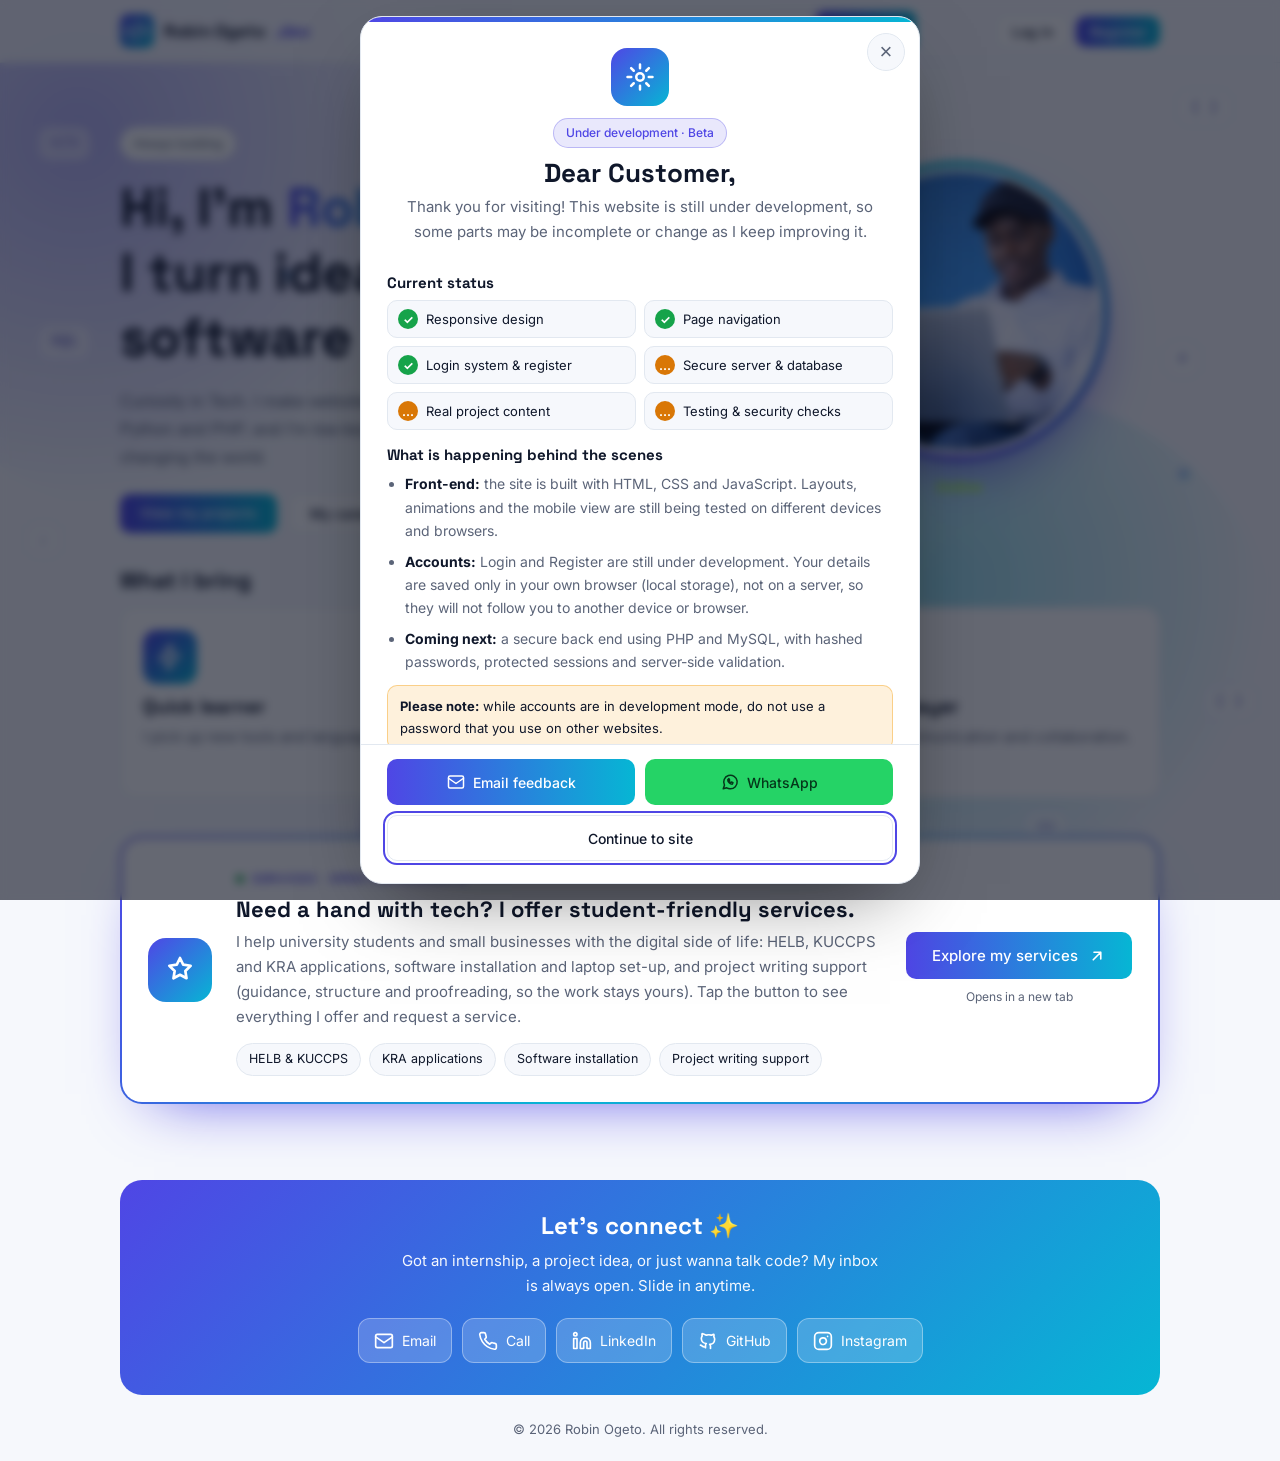
==== index.html @ f40ab4da "Update index.html" ====
<!DOCTYPE html>
<html lang="en">
<head>
<meta charset="UTF-8">
<meta name="viewport" content="width=device-width, initial-scale=1, viewport-fit=cover">
<title>Home | Robin Ogeto</title>
<link href="https://fonts.googleapis.com/css2?family=Space+Grotesk:wght@500;700&family=Inter:wght@400;500&display=swap" rel="stylesheet">
<link rel="stylesheet" href="base.css">
<link rel="stylesheet" href="home.css">
<link rel="stylesheet" href="notice.css">
<link rel="stylesheet" href="effects.css">
<script>if('IntersectionObserver' in window&&!matchMedia('(prefers-reduced-motion: reduce)').matches){document.documentElement.classList.add('js');setTimeout(function(){if(!window.__rv)document.documentElement.classList.remove('js')},4000)}</script>
</head>
<body>
<svg width="0" height="0" style="position:absolute"><defs><linearGradient id="g" x1="0" y1="0" x2="1" y2="1"><stop offset="0" stop-color="#4f46e5"/><stop offset="1" stop-color="#06b6d4"/></linearGradient></defs></svg>
<svg width="0" height="0" style="position:absolute" aria-hidden="true">
  <symbol id="ic-arrow" viewBox="0 0 24 24"><path d="M7 17L17 7M8 7h9v9"/></symbol>
  <symbol id="ic-career" viewBox="0 0 24 24"><rect x="3" y="7" width="18" height="13" rx="2"/><path d="M8 7V5a2 2 0 012-2h4a2 2 0 012 2v2M3 13h18"/></symbol>
  <symbol id="ic-home" viewBox="0 0 24 24"><path d="M3 11l9-8 9 8v9a1 1 0 01-1 1h-5v-6H9v6H4a1 1 0 01-1-1z"/></symbol>
  <symbol id="ic-impact" viewBox="0 0 24 24"><circle cx="12" cy="12" r="9"/><path d="M3 12h18M12 3c3 3 3 15 0 18M12 3c-3 3-3 15 0 18"/></symbol>
  <symbol id="ic-languages" viewBox="0 0 24 24"><path d="M8 7l-5 5 5 5M16 7l5 5-5 5M14 5l-4 14"/></symbol>
  <symbol id="ic-projects" viewBox="0 0 24 24"><rect x="3" y="3" width="7" height="7" rx="1.5"/><rect x="14" y="3" width="7" height="7" rx="1.5"/><rect x="3" y="14" width="7" height="7" rx="1.5"/><rect x="14" y="14" width="7" height="7" rx="1.5"/></symbol>
  <symbol id="ic-services" viewBox="0 0 24 24"><path d="M12 3l2.4 5 5.6.8-4 3.9.9 5.5-4.9-2.6-4.9 2.6.9-5.5-4-3.9 5.6-.8z"/></symbol>
</svg>
<div class="floaters" aria-hidden="true">
  <span class="orb" style="--x:-10%;--y:-8%;--s:46vmax;--c:var(--acc);--d:24s;--dl:0s"></span>
  <span class="orb" style="--x:58%;--y:44%;--s:42vmax;--c:var(--acc2);--d:28s;--dl:-9s"></span>
  <span class="orb hide-m" style="--x:28%;--y:72%;--s:32vmax;--c:var(--acc);--d:26s;--dl:-14s"></span>
  <span class="tile" style="--x:3%;--y:14%;--d:13s;--dl:-0s;--dx:12px;--r:-8deg">&lt;/&gt;</span>
  <span class="tile" style="--x:92%;--y:10%;--d:16s;--dl:-2s;--dx:19px;--r:-3deg">{ }</span>
  <span class="tile hide-m" style="--x:2%;--y:58%;--d:19s;--dl:-4s;--dx:26px;--r:2deg">;</span>
  <span class="tile" style="--x:91%;--y:38%;--d:13s;--dl:-6s;--dx:33px;--r:-7deg">#</span>
  <span class="tile" style="--x:60%;--y:4%;--d:16s;--dl:-8s;--dx:16px;--r:-2deg">01</span>
  <span class="tile hide-m" style="--x:94%;--y:76%;--d:19s;--dl:-10s;--dx:23px;--r:3deg">( )</span>
  <span class="tile" style="--x:30%;--y:92%;--d:13s;--dl:-1s;--dx:30px;--r:-6deg">&lt;?php</span>
  <span class="tile" style="--x:3%;--y:36%;--d:16s;--dl:-3s;--dx:13px;--r:-1deg">SQL</span>
  <span class="tile hide-m" style="--x:80%;--y:90%;--d:19s;--dl:-5s;--dx:20px;--r:4deg">=&gt;</span>
  <span class="tile" style="--x:48%;--y:70%;--d:13s;--dl:-7s;--dx:27px;--r:-5deg">git</span>
  <span class="dot" style="--x:22%;--y:30%;--s:10px;--d:11s;--dl:-0s;--dx:8px"></span>
  <span class="dot hide-m" style="--x:70%;--y:22%;--s:14px;--d:13s;--dl:-3s;--dx:12px"></span>
  <span class="dot" style="--x:40%;--y:66%;--s:9px;--d:15s;--dl:-6s;--dx:16px"></span>
  <span class="dot hide-m" style="--x:92%;--y:52%;--s:12px;--d:17s;--dl:-9s;--dx:20px"></span>
  <span class="dot" style="--x:12%;--y:80%;--s:11px;--d:19s;--dl:-12s;--dx:24px"></span>
  <span class="dot hide-m" style="--x:58%;--y:92%;--s:8px;--d:21s;--dl:-15s;--dx:28px"></span>
</div>
<nav><div class="wrap">
<a class="brand" href="index.html"><svg width="34" height="34" viewBox="0 0 40 40"><rect width="40" height="40" rx="10" fill="url(#g)"/><path d="M14 13l-7 7 7 7M26 13l7 7-7 7M22 11l-4 18" stroke="#fff" stroke-width="2.6" fill="none" stroke-linecap="round" stroke-linejoin="round"/></svg>Robin Ogeto
  <span style="color:var(--acc)">.dev</span></a>
<div class="links">
  <a href="index.html" class="on">Home</a>
  <a href="career.html">Career</a>
  <a href="languages.html">Languages</a>
  <a href="projects.html">Projects</a>
  <a href="impact.html">IT &amp; World</a>
  <a class="pill" href="https://your-service-link-here" target="_blank" rel="noopener">Services <svg viewBox="0 0 24 24"><use href="#ic-arrow"/></svg></a>
</div>
<div class="auth">
  <div class="guest">
    <a class="btn s" href="login.html">Log in</a>
    <a class="btn s p" href="register.html">Register</a>
  </div>
  <div class="user">
    <span>Hi, <b id="uname"></b></span>
    <button class="btn s" id="out">Log out</button>
  </div>
</div>
</div></nav>
<div class="tabs" role="navigation" aria-label="Main">
  <a href="index.html" class="on"><svg viewBox="0 0 24 24"><use href="#ic-home"/></svg>Home</a>
  <a href="career.html"><svg viewBox="0 0 24 24"><use href="#ic-career"/></svg>Career</a>
  <a href="languages.html"><svg viewBox="0 0 24 24"><use href="#ic-languages"/></svg>Languages</a>
  <a href="projects.html"><svg viewBox="0 0 24 24"><use href="#ic-projects"/></svg>Projects</a>
  <a href="impact.html"><svg viewBox="0 0 24 24"><use href="#ic-impact"/></svg>IT &amp; World</a>
  <a class="hot" href="https://your-service-link-here" target="_blank" rel="noopener"><svg viewBox="0 0 24 24"><use href="#ic-services"/></svg>Services</a>
</div>
<main class="wrap">
<section class="page" id="home">
<div class="hero">
<div>
<span class="tag">Always building</span>
<h1>Hi, I'm <span class="grad">Robin</span>.<br>I turn ideas into real software ✨</h1>
<p>Curiosity in Tech. I make websites and apps with HTML, CSS, Java, Python and PHP, and I'm low-key obsessed with how tech keeps changing the world.</p>
<div class="row"><a class="btn p" href="projects.html">View my projects</a><a class="btn" href="career.html">My career path</a></div>
</div>
<div class="photo">
<div class="ring"><div class="frame">
<img src="img1.jpeg" alt="Robin Ogeto" onerror="this.remove()">
<svg viewBox="0 0 24 24" fill="currentColor"><circle cx="12" cy="8" r="4.2"/><path d="M3.5 21c0-4.7 3.8-8 8.5-8s8.5 3.3 8.5 8z"/></svg>
</div></div>
<div class="hint">Online</div>
</div>
</div>
<h3 class="sub">What I bring</h3>
<div class="grid">
  <div class="card">
    <div class="logo">
      <svg viewbox="0 0 24 24">
        <path d="M13 2L4 14h7l-1 8 9-12h-7l1-8z"/>
      </svg>
    </div>
    <h3>
      Quick learner
    </h3>
    <p>
      I pick up new tools and languages fast.
    </p>
  </div>
  <div class="card">
    <div class="logo">
      <svg viewbox="0 0 24 24">
        <circle cx="12" cy="12" r="9"/>
        <circle cx="12" cy="12" r="4"/>
      </svg>
    </div>
    <h3>
      Problem solver
    </h3>
    <p>
      I break big problems into small, testable steps.
    </p>
  </div>
  <div class="card">
    <div class="logo">
      <svg viewbox="0 0 24 24">
        <circle cx="9" cy="8" r="3.5"/>
        <path d="M2 20c0-4 3-6 7-6M16 11a3 3 0 100-6M22 20c0-3-2-5-5-5"/>
      </svg>
    </div>
    <h3>
      Team player
    </h3>
    <p>
      Clear communication and collaboration.
    </p>
  </div>
</div>


<!-- ===== SERVICES BUTTON: replace https://your-service-link-here with your service link. It appears in the menu and phone tab bar of every page and in this banner: use Find & Replace across all files ===== -->
<section class="svc-banner" aria-labelledby="svc-t">
  <div class="svc-ico"><svg viewBox="0 0 24 24"><use href="#ic-services"/></svg></div>
  <div class="svc-text">
    <span class="svc-tag">Services &middot; open for requests</span>
    <h3 id="svc-t">Need a hand with tech? I offer student-friendly services.</h3>
    <p>I help university students and small businesses with the digital side of life: HELB, KUCCPS and KRA applications, software installation and laptop set-up, and project writing support (guidance, structure and proofreading, so the work stays yours). Tap the button to see everything I offer and request a service.</p>
    <ul class="svc-chips">
      <li>HELB &amp; KUCCPS</li>
      <li>KRA applications</li>
      <li>Software installation</li>
      <li>Project writing support</li>
    </ul>
  </div>
  <div class="svc-cta">
    <a class="btn p big" href="https://your-service-link-here" target="_blank" rel="noopener">Explore my services <svg viewBox="0 0 24 24"><use href="#ic-arrow"/></svg></a>
    <small>Opens in a new tab</small>
  </div>
</section>
</section>
</main>
<div class="wrap" id="contact">
  <div class="contact">
    <h3>
      Let's connect ✨
    </h3>
    <p>
      Got an internship, a project idea, or just wanna talk code? My inbox is always open. Slide in anytime.
    </p>
    <div class="ci">
      <a aria-label="Email" href="mailto:ogeto783@gmail.com">
        <svg viewbox="0 0 24 24">
          <rect height="16" rx="2" width="20" x="2" y="4"/>
          <path d="M22 7l-10 7L2 7"/>
        </svg>
        Email
      </a>
      <a aria-label="Call" href="tel:+254703754836">
        <svg viewbox="0 0 24 24">
          <path d="M22 16.9v3a2 2 0 01-2.2 2 19.8 19.8 0 01-8.6-3.1 19.5 19.5 0 01-6-6A19.8 19.8 0 012.1 4.2 2 2 0 014.1 2h3a2 2 0 012 1.7c.1 1 .4 1.9.7 2.8a2 2 0 01-.5 2.1L8.1 9.9a16 16 0 006 6l1.3-1.3a2 2 0 012.1-.4c.9.3 1.8.6 2.8.7a2 2 0 011.7 2z"/>
        </svg>
        Call
      </a>
      <a aria-label="LinkedIn" href="https://www.linkedin.com/in/your-name" rel="noopener" target="_blank">
        <svg viewbox="0 0 24 24">
          <path d="M16 8a6 6 0 016 6v7h-4v-7a2 2 0 00-4 0v7h-4v-7a6 6 0 016-6zM2 9h4v12H2zM4 2a2 2 0 110 4 2 2 0 010-4z"/>
        </svg>
        LinkedIn
      </a>
      <a aria-label="GitHub" href="https://github.com/your-name" rel="noopener" target="_blank">
        <svg viewbox="0 0 24 24">
          <path d="M9 19c-4 1-4-2-6-2m12 4v-3a3 3 0 00-1-2c3 0 6-2 6-6a5 5 0 00-1-3 5 5 0 000-3s-1 0-3 1a10 10 0 00-6 0C6 3 5 3 5 3a5 5 0 000 3 5 5 0 00-1 3c0 4 3 6 6 6a3 3 0 00-1 2v3"/>
        </svg>
        GitHub
      </a>
      <a aria-label="Instagram" href="https://www.instagram.com/your-name" rel="noopener" target="_blank">
        <svg viewbox="0 0 24 24">
          <rect height="20" rx="5" width="20" x="2" y="2"/>
          <path d="M16 11.4a4 4 0 11-7.9 1.2 4 4 0 017.9-1.2zM17.5 6.5h.01"/>
        </svg>
        Instagram
      </a>
    </div>
  </div>
</div>
<footer>© 2026 Robin Ogeto. All rights reserved.</footer>
<div class="notice" id="notice" role="dialog" aria-modal="true" aria-labelledby="nt" aria-describedby="nd">
  <div class="nbox">
    <button class="nx" id="nclose" type="button" aria-label="Close notice">&times;</button>

    <div class="nhead">
      <div class="nicon"><svg viewBox="0 0 24 24" aria-hidden="true"><circle cx="12" cy="12" r="3"/><path d="M12 2v3M12 19v3M2 12h3M19 12h3M4.9 4.9L7 7M17 17l2.1 2.1M4.9 19.1L7 17M17 7l2.1-2.1"/></svg></div>
      <span class="npill">Under development &middot; Beta</span>
      <h2 id="nt">Dear Customer,</h2>
      <p class="nlead" id="nd">Thank you for visiting! This website is still under development, so some parts may be incomplete or change as I keep improving it.</p>
    </div>

    <div class="nbody">
      <h3>Current status</h3>
      <ul class="nstatus">
        <li>Responsive design</li>
        <li>Page navigation</li>
        <li>Login system &amp; register</li>
        <li class="wip">Secure server &amp; database</li>
        <li class="wip">Real project content</li>
        <li class="wip">Testing &amp; security checks</li>
      </ul>

      <h3>What is happening behind the scenes</h3>
      <ul class="ntech">
        <li><b>Front-end:</b> the site is built with HTML, CSS and JavaScript. Layouts, animations and the mobile view are still being tested on different devices and browsers.</li>
        <li><b>Accounts:</b> Login and Register are still under development. Your details are saved only in your own browser (local storage), not on a server, so they will not follow you to another device or browser.</li>
        <li><b>Coming next:</b> a secure back end using PHP and MySQL, with hashed passwords, protected sessions and server-side validation.</li>
      </ul>
      <p class="nwarn"><b>Please note:</b> while accounts are in development mode, do not use a password that you use on other websites.</p>

      <h3>Your feedback matters</h3>
      <p>Found a bug, a layout problem, or have an idea? Tell me which page you were on, your device and browser, and what happened. Every message helps me build a better final website.</p>
    </div>

    <div class="nact">
      <a class="btn p" href="mailto:ogeto783@gmail.com?subject=Website%20feedback&amp;body=Hi%20Robin%2C%0A%0APage%3A%0ADevice%20%26%20browser%3A%0AWhat%20happened%20or%20my%20idea%3A%0A"><svg viewBox="0 0 24 24" aria-hidden="true"><rect x="2" y="4" width="20" height="16" rx="2"/><path d="M22 7l-10 7L2 7"/></svg>Email feedback</a>
      <a class="btn wa" href="https://wa.me/254703754836?text=Hi%20Robin%2C%20here%20is%20my%20feedback%20on%20your%20website%3A%20" target="_blank" rel="noopener"><svg viewBox="0 0 24 24" aria-hidden="true"><path d="M3 21l1.6-4.8A9 9 0 1112 21a9 9 0 01-4.4-1.2z"/><path d="M9 9c0 3 3 6 6 6l1-2-2-1-1 1c-1-.5-2-1.5-2.5-2.5l1-1-1-2z"/></svg>WhatsApp</a>
      <button class="btn full" id="nok" type="button">Continue to site</button>
    </div>
  </div>
</div>
<script src="common.js"></script>
<script src="session.js"></script>
<script src="notice.js"></script>
<script src="animate.js"></script>
</body>
</html>
---- base.css ----
/* base.css - shared by every page: colours, layout, menu, buttons, cards, contact block, footer */

:root {
  --bg: #f6f8fc;
  --card: #fff;
  --ink: #0f172a;
  --mute: #5b6478;
  --line: #e2e8f0;
  --acc: #4f46e5;
  --acc2: #06b6d4;
  --err: #dc2626;
  --ok: #16a34a;
  box-sizing: border-box;
  padding-top: env(safe-area-inset-top,0px);
  padding-bottom: env(safe-area-inset-bottom,0px);
}

@media (prefers-color-scheme:dark) {
  :root:not([data-theme="light"]) {
    --bg: #0b1020;
    --card: #131a30;
    --ink: #eef2ff;
    --mute: #9aa6c4;
    --line: #243052;
    --acc: #818cf8;
    --acc2: #22d3ee;
  }
}

:root[data-theme="dark"] {
  --bg: #0b1020;
  --card: #131a30;
  --ink: #eef2ff;
  --mute: #9aa6c4;
  --line: #243052;
  --acc: #818cf8;
  --acc2: #22d3ee;
}

html {
  scroll-padding-top: calc(70px + env(safe-area-inset-top,0px));
}

* {
  box-sizing: border-box;
}

body {
  margin: 0;
  background: var(--bg);
  color: var(--ink);
  font-family: Inter,system-ui,sans-serif;
  line-height: 1.65;
}

h1,
h2,
h3 {
  font-family: 'Space Grotesk',system-ui,sans-serif;
  line-height: 1.2;
  margin: 0;
}

a {
  color: inherit;
  text-decoration: none;
}

.wrap {
  max-width: 1080px;
  margin: 0 auto;
  padding: 0 20px;
}

nav {
  position: sticky;
  top: env(safe-area-inset-top,0px);
  z-index: 9;
  background: color-mix(in srgb,var(--bg) 88%,transparent);
  backdrop-filter: blur(10px);
  border-bottom: 1px solid var(--line);
}

nav .wrap {
  display: flex;
  align-items: center;
  justify-content: space-between;
  gap: 12px;
  min-height: 62px;
  flex-wrap: wrap;
}

.brand {
  display: flex;
  align-items: center;
  gap: 10px;
  font: 700 17px 'Space Grotesk',sans-serif;
}

.links {
  display: flex;
  gap: 4px;
  font-size: 14px;
  overflow-x: auto;
  max-width: 100%;
}

.links a {
  padding: 7px 12px;
  border-radius: 8px;
  color: var(--mute);
  white-space: nowrap;
}

.links a:hover {
  color: var(--acc);
}

.links a.on {
  background: var(--card);
  color: var(--acc);
  border: 1px solid var(--line);
}

.auth {
  display: flex;
  gap: 8px;
  align-items: center;
  font-size: 14px;
}

.btn {
  display: inline-block;
  padding: 10px 20px;
  border-radius: 10px;
  font: 500 14px Inter,sans-serif;
  border: 1px solid var(--line);
  background: var(--card);
  color: var(--ink);
  cursor: pointer;
}

.btn.p {
  background: linear-gradient(90deg,var(--acc),var(--acc2));
  color: #fff;
  border: 0;
}

.btn.s {
  padding: 7px 14px;
}

.page {
  display: block;
  padding: 44px 0 30px;
  animation: f .35s;
}

@keyframes f {
  from {
    opacity: 0;
    transform: translateY(8px);
  }

  to {
    opacity: 1;
    transform: none;
  }
}

.row {
  display: flex;
  gap: 12px;
  flex-wrap: wrap;
  margin-top: 22px;
}

.eyebrow {
  color: var(--acc);
  font-weight: 500;
  font-size: 13px;
  letter-spacing: .12em;
  text-transform: uppercase;
}

h2 {
  font-size: clamp(26px,4vw,38px);
  margin: 8px 0 10px;
}

.lead {
  color: var(--mute);
  max-width: 700px;
  margin: 0 0 26px;
}

.grid {
  display: grid;
  grid-template-columns: repeat(auto-fit,minmax(min(250px,100%),1fr));
  gap: 18px;
}

.card {
  background: var(--card);
  border: 1px solid var(--line);
  border-radius: 16px;
  padding: 22px;
  transition: .25s;
}

.card:hover {
  transform: translateY(-4px);
  border-color: var(--acc);
  box-shadow: 0 14px 34px -18px var(--acc);
}

.card h3 {
  font-size: 19px;
  margin: 12px 0 6px;
}

.card p {
  margin: 0;
  color: var(--mute);
  font-size: 15px;
}

.logo {
  width: 54px;
  height: 54px;
  border-radius: 14px;
  display: grid;
  place-items: center;
  color: #fff;
  font: 700 15px 'Space Grotesk',sans-serif;
  background: linear-gradient(135deg,var(--acc),var(--acc2));
}

.logo svg {
  width: 30px;
  height: 30px;
  fill: none;
  stroke: #fff;
  stroke-width: 2.2;
  stroke-linecap: round;
  stroke-linejoin: round;
}

.how {
  margin-top: 12px;
  padding-top: 12px;
  border-top: 1px dashed var(--line);
  font-size: 14px;
  color: var(--mute);
}

.how b {
  color: var(--ink);
}

.chips {
  display: flex;
  flex-wrap: wrap;
  gap: 6px;
  margin-top: 12px;
}

.chips span {
  font-size: 12px;
  padding: 3px 10px;
  border-radius: 99px;
  background: var(--bg);
  border: 1px solid var(--line);
  color: var(--mute);
}

.bar {
  height: 6px;
  background: var(--line);
  border-radius: 9px;
  margin-top: 14px;
  overflow: hidden;
}

.bar i {
  display: block;
  height: 100%;
  background: linear-gradient(90deg,var(--acc),var(--acc2));
}

.time {
  border-left: 2px solid var(--line);
  margin-left: 14px;
  padding-left: 26px;
}

.time div {
  position: relative;
  margin-bottom: 22px;
}

.time div:before {
  content: "";
  position: absolute;
  left: -35px;
  top: 6px;
  width: 14px;
  height: 14px;
  border-radius: 50%;
  background: var(--acc);
  border: 3px solid var(--bg);
}

.time small {
  color: var(--acc);
  font-weight: 700;
}

.time h3 {
  font-size: 18px;
}

.time p {
  margin: 4px 0 0;
  color: var(--mute);
}

.sub {
  margin: 34px 0 14px;
  font-size: 22px;
}

footer {
  text-align: center;
  color: var(--mute);
  font-size: 13px;
  padding: 24px 0 20px;
}

.tabs {
  display: none;
  position: fixed;
  left: 0;
  right: 0;
  bottom: 0;
  z-index: 20;
  background: color-mix(in srgb,var(--card) 92%,transparent);
  backdrop-filter: blur(12px);
  border-top: 1px solid var(--line);
  padding: 6px 6px calc(6px + env(safe-area-inset-bottom,0px));
}

.tabs a {
  flex: 1;
  display: flex;
  flex-direction: column;
  align-items: center;
  gap: 2px;
  font-size: 10.5px;
  color: var(--mute);
  padding: 6px 2px;
  border-radius: 10px;
  min-height: 48px;
}

.tabs svg {
  width: 22px;
  height: 22px;
  fill: none;
  stroke: currentColor;
  stroke-width: 2;
  stroke-linecap: round;
  stroke-linejoin: round;
}

.tabs a.on {
  color: var(--acc);
  background: var(--bg);
}

.contact {
  margin-top: 46px;
  border-radius: 22px;
  padding: 32px 22px;
  background: linear-gradient(135deg,var(--acc),var(--acc2));
  color: #fff;
  text-align: center;
}

.contact h3 {
  font-size: 24px;
}

.contact p {
  margin: 8px auto 0;
  max-width: 480px;
  opacity: .95;
  font-size: 15px;
}

.ci {
  display: flex;
  flex-wrap: wrap;
  gap: 10px;
  justify-content: center;
  margin-top: 20px;
}

.ci a {
  display: flex;
  align-items: center;
  gap: 8px;
  padding: 10px 15px;
  min-height: 44px;
  background: rgba(255,255,255,.18);
  border: 1px solid rgba(255,255,255,.35);
  border-radius: 12px;
  font-size: 14px;
  transition: .2s;
}

.ci a:hover {
  background: rgba(255,255,255,.3);
  transform: translateY(-2px);
}

.ci svg {
  width: 20px;
  height: 20px;
  fill: none;
  stroke: #fff;
  stroke-width: 2;
  stroke-linecap: round;
  stroke-linejoin: round;
  flex: none;
}

@keyframes pop {
  from {
    opacity: 0;
    transform: scale(.85);
  }

  to {
    opacity: 1;
    transform: none;
  }
}

@media(prefers-reduced-motion:reduce) {
  .page {
    animation: none;
  }
}

.auth b {
  max-width: 110px;
  overflow: hidden;
  text-overflow: ellipsis;
  white-space: nowrap;
}

@media(max-width:780px) {
  .links {
    display: none;
  }

  .tabs {
    display: flex;
  }

  body {
    padding-bottom: 84px;
  }

  nav .wrap {
    flex-wrap: nowrap;
    min-height: 56px;
    padding: 0 14px;
  }

  .wrap {
    padding: 0 16px;
  }

  .brand {
    font-size: 15px;
  }

  .btn {
    min-height: 44px;
    display: inline-flex;
    align-items: center;
    justify-content: center;
  }

  .page {
    padding-top: 26px;
  }

  .row .btn {
    flex: 1;
  }

  .contact {
    padding: 26px 16px;
  }

  .ci {
    display: grid;
    grid-template-columns: 1fr 1fr;
  }

  .ci a {
    justify-content: flex-start;
  }

  .time {
    margin-left: 8px;
    padding-left: 20px;
  }

  .time div:before {
    left: -29px;
  }
}

@media(max-width:380px) {
  .brand {
    font-size: 0;
  }

  .brand svg {
    width: 30px;
    height: 30px;
  }

  .ci {
    grid-template-columns: 1fr;
  }
}

.guest,
.user {
  display: flex;
  align-items: center;
  gap: 8px;
}

.user {
  display: none;
}

body.in .user {
  display: flex;
}

body.in .guest {
  display: none;
}

.links a.pill {
  display: inline-flex;
  align-items: center;
  gap: 6px;
  margin-left: 6px;
  color: #fff;
  background: linear-gradient(90deg, var(--acc), var(--acc2));
  transition: transform .2s, filter .2s;
}

.links a.pill:hover {
  color: #fff;
  filter: brightness(1.08);
  transform: translateY(-1px);
}

.links a.pill svg {
  width: 14px;
  height: 14px;
  fill: none;
  stroke: currentColor;
  stroke-width: 2.4;
  stroke-linecap: round;
  stroke-linejoin: round;
}

.tabs a.hot {
  color: var(--acc);
}
---- home.css ----
/* home.css - Home page only: hero, photo frame, entrance animation and the services banner */

.hero {
  display: grid;
  grid-template-columns: 1.2fr .8fr;
  gap: 36px;
  align-items: center;
  padding-top: 20px;
  font-family: Verdana, Geneva, Tahoma, sans-serif;
}

.tag {
  display: inline-block;
  padding: 5px 12px;
  border: 1px solid var(--line);
  border-radius: 99px;
  font-size: 13px;
  color: var(--mute);
  background: var(--card);
}

.hero h1 {
  font-size: clamp(32px,6vw,54px);
  margin: 16px 0;
}

.grad {
  background: linear-gradient(90deg,var(--acc),var(--acc2));
  -webkit-background-clip: text;
  background-clip: text;
  color: transparent;
}

.hero p {
  color: var(--mute);
  font-size: 17px;
  max-width: 520px;
}

.photo {
  display: flex;
  flex-direction: column;
  align-items: center;
  gap: 14px;
}

.ring {
  width: min(300px,70vw);
  aspect-ratio: 1;
  border-radius: 50%;
  padding: 6px;
  background: conic-gradient(from 180deg,var(--acc),var(--acc2),var(--acc));
  box-shadow: 0 24px 60px -24px var(--acc);
}

.frame {
  width: 100%;
  height: 100%;
  border-radius: 50%;
  background: var(--card);
  overflow: hidden;
  display: grid;
  place-items: center;
  border: 5px solid var(--bg);
  position: relative;
}

.frame img {
  width: 100%;
  height: 100%;
  object-fit: cover;
  display: block;
  position: absolute;
  inset: 0;
  z-index: 1;
}

.frame svg {
  width: 55%;
  color: var(--mute);
  opacity: .6;
}

.hint {
  font-size: 15px;
  color: greenyellow;
  font-weight: bold;
  text-align: center;
  max-width: 260px;
}

@media(max-width:780px) {
  .hero {
    grid-template-columns: 1fr;
    gap: 24px;
    padding-top: 6px;
  }

  .photo {
    order: -1;
  }
}

/* ---------- Home: entrance animation ---------- */

.hero > div:first-child > * {
  animation: rise .8s cubic-bezier(.2, .7, .2, 1) both;
}

.hero > div:first-child > :nth-child(2) {
  animation-delay: .08s;
}

.hero > div:first-child > :nth-child(3) {
  animation-delay: .16s;
}

.hero > div:first-child > :nth-child(4) {
  animation-delay: .24s;
}

.photo {
  animation: rise 1s cubic-bezier(.2, .7, .2, 1) .15s both;
}

.ring {
  animation: bob 7s ease-in-out 1.2s infinite;
}

@keyframes rise {
  from {
    opacity: 0;
    transform: translateY(22px);
  }

  to {
    opacity: 1;
    transform: none;
  }
}

@keyframes bob {
  0%,
  100% {
    transform: translateY(0);
  }

  50% {
    transform: translateY(-10px);
  }
}

/* ---------- Home: services banner ---------- */

.svc-banner {
  margin-top: 38px;
  display: grid;
  grid-template-columns: auto 1fr auto;
  gap: 24px;
  align-items: center;
  padding: 26px;
  border-radius: 22px;
  border: 2px solid transparent;
  background:
    linear-gradient(var(--card), var(--card)) padding-box,
    linear-gradient(120deg, var(--acc), var(--acc2), var(--acc)) border-box;
  box-shadow: 0 24px 60px -34px var(--acc);
}

.svc-ico {
  width: 64px;
  height: 64px;
  border-radius: 18px;
  display: grid;
  place-items: center;
  color: #fff;
  background: linear-gradient(135deg, var(--acc), var(--acc2));
}

.svc-ico svg {
  width: 32px;
  height: 32px;
  fill: none;
  stroke: currentColor;
  stroke-width: 2;
  stroke-linecap: round;
  stroke-linejoin: round;
}

.svc-tag {
  display: inline-flex;
  align-items: center;
  gap: 8px;
  font-size: 12px;
  font-weight: 600;
  letter-spacing: .06em;
  text-transform: uppercase;
  color: var(--acc);
}

.svc-tag::before {
  content: "";
  width: 8px;
  height: 8px;
  border-radius: 50%;
  background: var(--ok);
  animation: ping 2s ease-out infinite;
}

@keyframes ping {
  0% {
    box-shadow: 0 0 0 0 color-mix(in srgb, var(--ok) 60%, transparent);
  }

  80%,
  100% {
    box-shadow: 0 0 0 10px transparent;
  }
}

.svc-text h3 {
  font-size: 22px;
  margin: 6px 0 8px;
}

.svc-text p {
  margin: 0;
  color: var(--mute);
  font-size: 15px;
}

.svc-chips {
  list-style: none;
  margin: 14px 0 0;
  padding: 0;
  display: flex;
  flex-wrap: wrap;
  gap: 8px;
}

.svc-chips li {
  font-size: 12.5px;
  padding: 5px 12px;
  border-radius: 99px;
  background: var(--bg);
  border: 1px solid var(--line);
}

.svc-cta {
  display: flex;
  flex-direction: column;
  align-items: center;
  gap: 8px;
  text-align: center;
}

.btn.big {
  display: inline-flex;
  align-items: center;
  gap: 10px;
  padding: 14px 26px;
  font-size: 15px;
  animation: glow 2.8s ease-in-out infinite;
}

.btn.big svg {
  width: 18px;
  height: 18px;
  fill: none;
  stroke: currentColor;
  stroke-width: 2.2;
  stroke-linecap: round;
  stroke-linejoin: round;
  transition: transform .25s;
}

.btn.big:hover svg {
  transform: translate(3px, -3px);
}

@keyframes glow {
  0%,
  100% {
    box-shadow: 0 14px 30px -14px var(--acc);
  }

  50% {
    box-shadow: 0 18px 40px -10px var(--acc2);
  }
}

.svc-cta small {
  font-size: 12px;
  color: var(--mute);
}

@media (max-width: 860px) {
  .svc-banner {
    grid-template-columns: 1fr;
    justify-items: center;
    text-align: center;
    padding: 24px 18px;
    font-family: Verdana, Geneva, Tahoma, sans-serif;
  }

  .svc-chips {
    justify-content: center;
  }

  .svc-cta,
  .svc-cta .btn {
    width: 100%;
    justify-content: center;
  }
}
---- notice.css ----
/* notice.css - the "site under development" popup shown when the site opens */

.notice {
  position: fixed;
  inset: 0;
  z-index: 70;
  display: none;
  place-items: center;
  padding: 16px;
  background: rgba(8, 12, 28, .62);
  backdrop-filter: blur(5px);
}

.notice.on {
  display: grid;
}

body.noscroll {
  overflow: hidden;
}

.nbox {
  position: relative;
  width: 100%;
  max-width: 560px;
  max-height: calc(100vh - 32px);
  max-height: calc(100dvh - 32px);
  display: flex;
  flex-direction: column;
  background: var(--card);
  border: 1px solid var(--line);
  border-radius: 22px;
  box-shadow: 0 30px 80px -30px rgba(0, 0, 0, .6);
  overflow: hidden;
  animation: pop .4s cubic-bezier(.2, 1.3, .4, 1);
}

.nbox::before {
  content: "";
  flex: none;
  height: 5px;
  background: linear-gradient(90deg, var(--acc), var(--acc2));
}

.nx {
  position: absolute;
  top: 16px;
  right: 14px;
  z-index: 1;
  width: 38px;
  height: 38px;
  border-radius: 50%;
  border: 1px solid var(--line);
  background: var(--bg);
  color: var(--mute);
  font-size: 22px;
  line-height: 1;
  cursor: pointer;
  display: grid;
  place-items: center;
}

.nx:hover {
  color: var(--ink);
  border-color: var(--acc);
}

.nhead {
  flex: none;
  padding: 26px 26px 6px;
  text-align: center;
}

.nicon {
  width: 58px;
  height: 58px;
  border-radius: 16px;
  margin: 0 auto 12px;
  display: grid;
  place-items: center;
  color: #fff;
  background: linear-gradient(135deg, var(--acc), var(--acc2));
}

.nicon svg {
  width: 30px;
  height: 30px;
  fill: none;
  stroke: currentColor;
  stroke-width: 2;
  stroke-linecap: round;
  stroke-linejoin: round;
  animation: nspin 9s linear infinite;
}

@keyframes nspin {
  to {
    transform: rotate(360deg);
  }
}

.npill {
  display: inline-block;
  padding: 4px 12px;
  border-radius: 99px;
  font-size: 12px;
  font-weight: 500;
  color: var(--acc);
  background: color-mix(in srgb, var(--acc) 12%, transparent);
  border: 1px solid color-mix(in srgb, var(--acc) 30%, transparent);
}

.nhead h2 {
  font-size: 26px;
  margin: 10px 0 6px;
}

.nlead {
  margin: 0;
  color: var(--mute);
  font-size: 15px;
}

.nbody {
  padding: 8px 26px;
  overflow-y: auto;
}

.nbody h3 {
  font-size: 15px;
  margin: 16px 0 8px;
}

.nbody p {
  margin: 0;
  color: var(--mute);
  font-size: 14px;
}

.nstatus {
  list-style: none;
  margin: 0;
  padding: 0;
  display: grid;
  grid-template-columns: 1fr 1fr;
  gap: 8px;
}

.nstatus li {
  display: flex;
  align-items: center;
  gap: 8px;
  padding: 8px 10px;
  font-size: 13px;
  line-height: 1.3;
  border: 1px solid var(--line);
  border-radius: 10px;
  background: var(--bg);
}

.nstatus li::before {
  content: "\2713";
  flex: none;
  width: 20px;
  height: 20px;
  border-radius: 50%;
  display: grid;
  place-items: center;
  font-size: 12px;
  font-weight: 700;
  color: #fff;
  background: var(--ok);
}

.nstatus li.wip::before {
  content: "\2026";
  background: #d97706;
}

.ntech {
  margin: 0;
  padding-left: 18px;
  color: var(--mute);
  font-size: 14px;
}

.ntech li {
  margin-bottom: 8px;
}

.ntech b {
  color: var(--ink);
}

.nbody .nwarn {
  margin-top: 12px;
  padding: 10px 12px;
  border-radius: 10px;
  font-size: 13px;
  color: var(--ink);
  background: color-mix(in srgb, #f59e0b 14%, transparent);
  border: 1px solid color-mix(in srgb, #f59e0b 40%, transparent);
}

.nact {
  flex: none;
  display: grid;
  grid-template-columns: 1fr 1fr;
  gap: 10px;
  padding: 14px 26px 22px;
  border-top: 1px solid var(--line);
}

.nact .btn {
  display: flex;
  align-items: center;
  justify-content: center;
  gap: 8px;
  min-height: 46px;
}

.nact .full {
  grid-column: 1 / -1;
}

.nact .btn:focus-visible {
  outline: 2px solid var(--acc);
  outline-offset: 2px;
}

.nact .wa {
  background: #25d366;
  color: #05361a;
  border: 0;
}

.nact svg {
  width: 18px;
  height: 18px;
  fill: none;
  stroke: currentColor;
  stroke-width: 2;
  stroke-linecap: round;
  stroke-linejoin: round;
}

@media (max-width: 480px) {
  .nhead {
    padding: 22px 18px 4px;
  }

  .nhead h2 {
    font-size: 23px;
  }

  .nbody {
    padding: 6px 18px;
  }

  .nact {
    padding: 12px 18px 18px;
  }

  .nact .btn {
    padding: 10px 8px;
    font-size: 13.5px;
  }
}

@media (max-width: 359px) {
  .nstatus,
  .nact {
    grid-template-columns: 1fr;
  }
}

@media (prefers-reduced-motion: reduce) {
  .nbox,
  .nicon svg {
    animation: none;
  }
}
---- effects.css ----
/* effects.css - smooth animations and the floating background (shared by every page) */

html {
  scroll-behavior: smooth;
}

/* ---------- Smooth page-to-page transitions (supported browsers fade between pages) ---------- */

@view-transition {
  navigation: auto;
}

::view-transition-old(root) {
  animation: .22s ease both vt-out;
}

::view-transition-new(root) {
  animation: .45s cubic-bezier(.2, .7, .2, 1) both vt-in;
}

@keyframes vt-out {
  to {
    opacity: 0;
    transform: translateY(-8px);
  }
}

@keyframes vt-in {
  from {
    opacity: 0;
    transform: translateY(14px);
  }
}

.page {
  animation-duration: .6s;
  animation-timing-function: cubic-bezier(.2, .7, .2, 1);
}

/* ---------- Buttons and links ---------- */

.btn {
  transition: transform .2s, box-shadow .2s, filter .2s, border-color .2s;
}

.btn:hover {
  transform: translateY(-2px);
  box-shadow: 0 12px 24px -14px var(--acc);
}

.btn:active {
  transform: none;
}

.btn.p:hover {
  filter: brightness(1.08);
}

.links a {
  transition: color .2s, background .2s;
}

/* ---------- Scroll reveal (content starts hidden, animate.js adds .in when it scrolls into view) ---------- */

.js .eyebrow:not(.in):not(.done),
.js h2:not(.in):not(.done),
.js .lead:not(.in):not(.done),
.js .sub:not(.in):not(.done),
.js .card:not(.in):not(.done),
.js .time > div:not(.in):not(.done),
.js .svc-banner:not(.in):not(.done),
.js .contact:not(.in):not(.done),
.js .auth-box:not(.in):not(.done) {
  opacity: 0;
  transform: translateY(28px) scale(.985);
}

.js .eyebrow.in,
.js h2.in,
.js .lead.in,
.js .sub.in,
.js .card.in,
.js .time > div.in,
.js .svc-banner.in,
.js .contact.in,
.js .auth-box.in {
  transition: opacity .75s cubic-bezier(.2, .7, .2, 1), transform .75s cubic-bezier(.2, .7, .2, 1);
  transition-delay: calc(var(--i, 0) * 80ms);
}

.bar i {
  transform-origin: left;
  transition: transform 1.1s cubic-bezier(.2, .7, .2, 1) .25s;
}

.js .card:not(.in):not(.done) .bar i {
  transform: scaleX(0);
}

/* ---------- Floating background ---------- */

.floaters {
  position: fixed;
  inset: 0;
  z-index: -1;
  overflow: hidden;
  pointer-events: none;
}

.floaters span {
  position: absolute;
  left: var(--x);
  top: var(--y);
  animation: floaty var(--d, 16s) ease-in-out var(--dl, 0s) infinite;
  will-change: transform;
}

.floaters .orb {
  width: var(--s);
  aspect-ratio: 1;
  border-radius: 50%;
  background: radial-gradient(circle at 35% 35%, color-mix(in srgb, var(--c) 38%, transparent), transparent 68%);
  animation-name: drift;
}

.floaters .tile {
  padding: 8px 12px;
  border-radius: 12px;
  font: 600 15px ui-monospace, Menlo, Consolas, monospace;
  color: color-mix(in srgb, var(--acc) 70%, var(--ink));
  background: color-mix(in srgb, var(--card) 70%, transparent);
  border: 1px solid color-mix(in srgb, var(--acc) 24%, transparent);
  box-shadow: 0 10px 30px -18px var(--acc);
  opacity: .6;
}

.floaters .dot {
  width: var(--s);
  aspect-ratio: 1;
  border-radius: 50%;
  background: linear-gradient(135deg, var(--acc), var(--acc2));
  opacity: .35;
}

@keyframes floaty {
  0%,
  100% {
    transform: translate3d(0, 0, 0) rotate(var(--r, -6deg));
  }

  50% {
    transform: translate3d(var(--dx, 14px), -34px, 0) rotate(calc(var(--r, -6deg) * -1));
  }
}

@keyframes drift {
  0%,
  100% {
    transform: translate3d(0, 0, 0) scale(1);
  }

  50% {
    transform: translate3d(40px, -30px, 0) scale(1.08);
  }
}

@media (max-width: 780px) {
  .floaters .hide-m {
    display: none;
  }

  .floaters .tile {
    font-size: 13px;
    padding: 6px 10px;
    opacity: .65;
  }
}

/* ---------- Respect "reduce motion" settings ---------- */

@media (prefers-reduced-motion: reduce) {
  html {
    scroll-behavior: auto;
  }

  *,
  *::before,
  *::after {
    animation-duration: .01ms !important;
    animation-iteration-count: 1 !important;
    transition-duration: .01ms !important;
  }

  .floaters {
    display: none;
  }
}
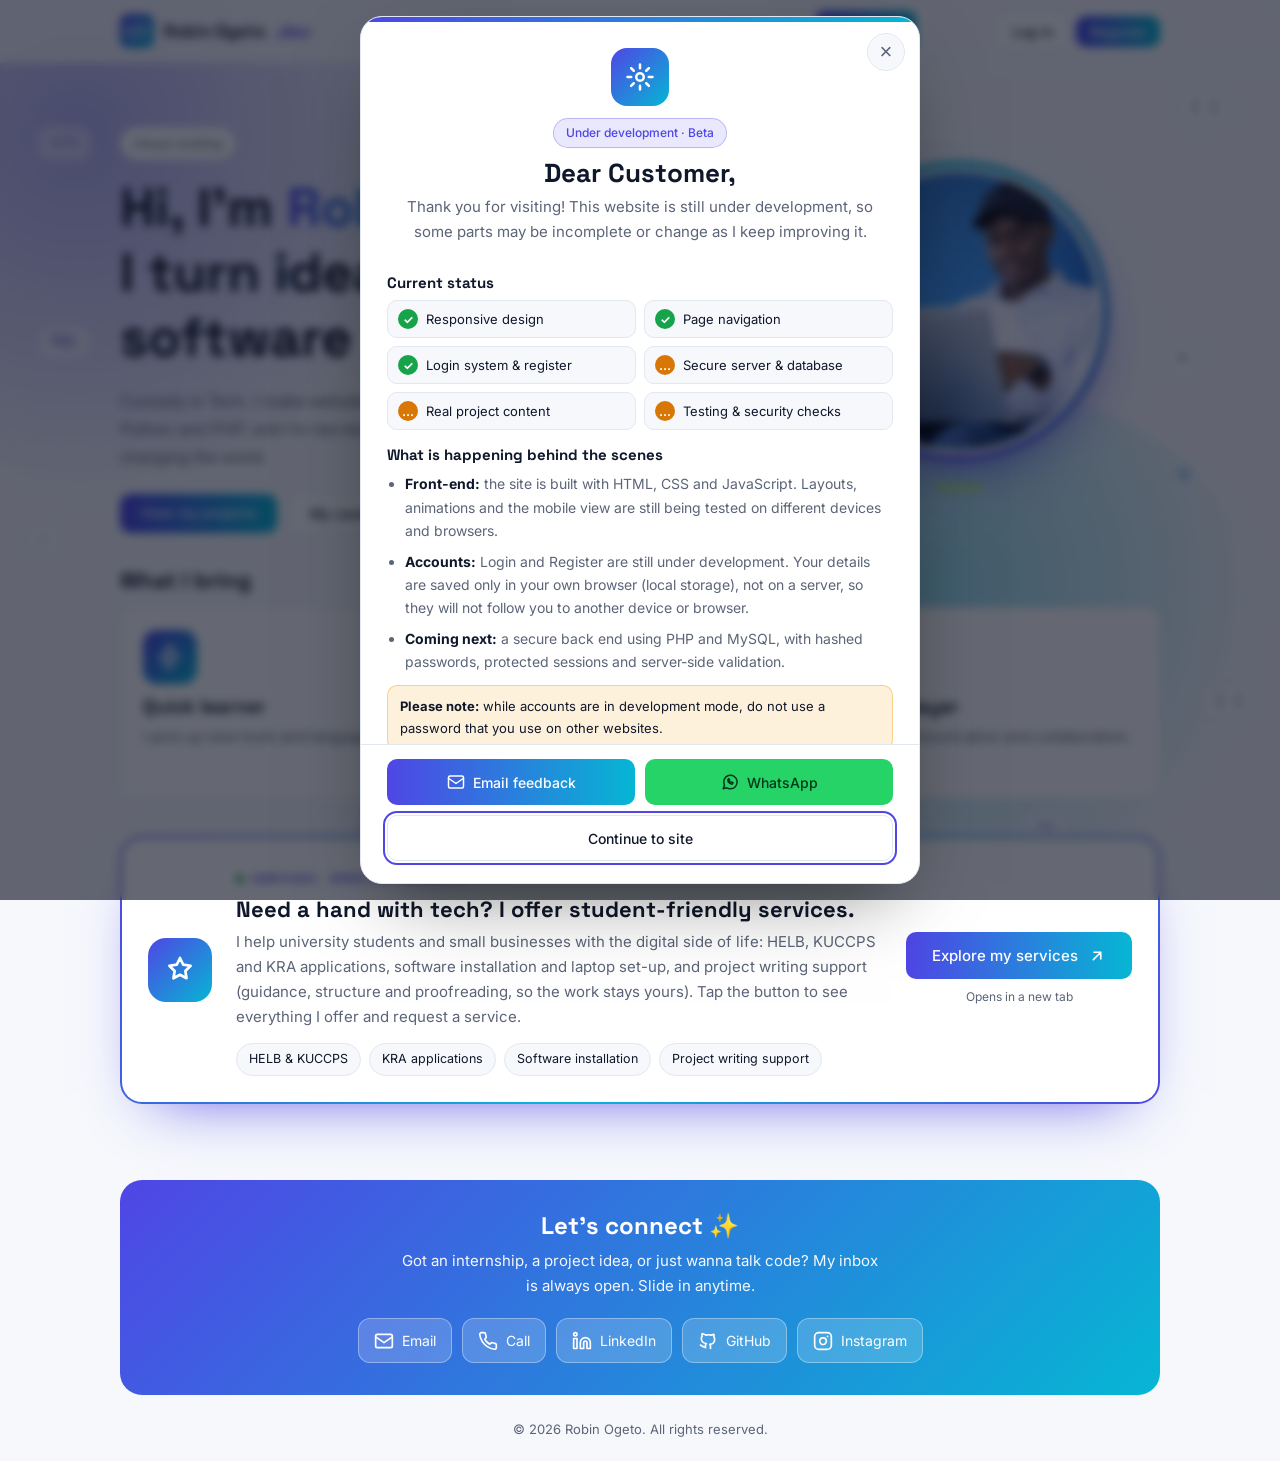
==== commit c27961ad: "Update index.html" ====
--- a/index.html
+++ b/index.html
@@ -151,7 +151,7 @@
     </ul>
   </div>
   <div class="svc-cta">
-    <a class="btn p big" href="https://your-service-link-here" target="_blank" rel="noopener">Explore my services <svg viewBox="0 0 24 24"><use href="#ic-arrow"/></svg></a>
+    <a class="btn p big" href="https://techservices-iota.vercel.app/" target="_blank" rel="noopener">Explore my services <svg viewBox="0 0 24 24"><use href="#ic-arrow"/></svg></a>
     <small>Opens in a new tab</small>
   </div>
 </section>
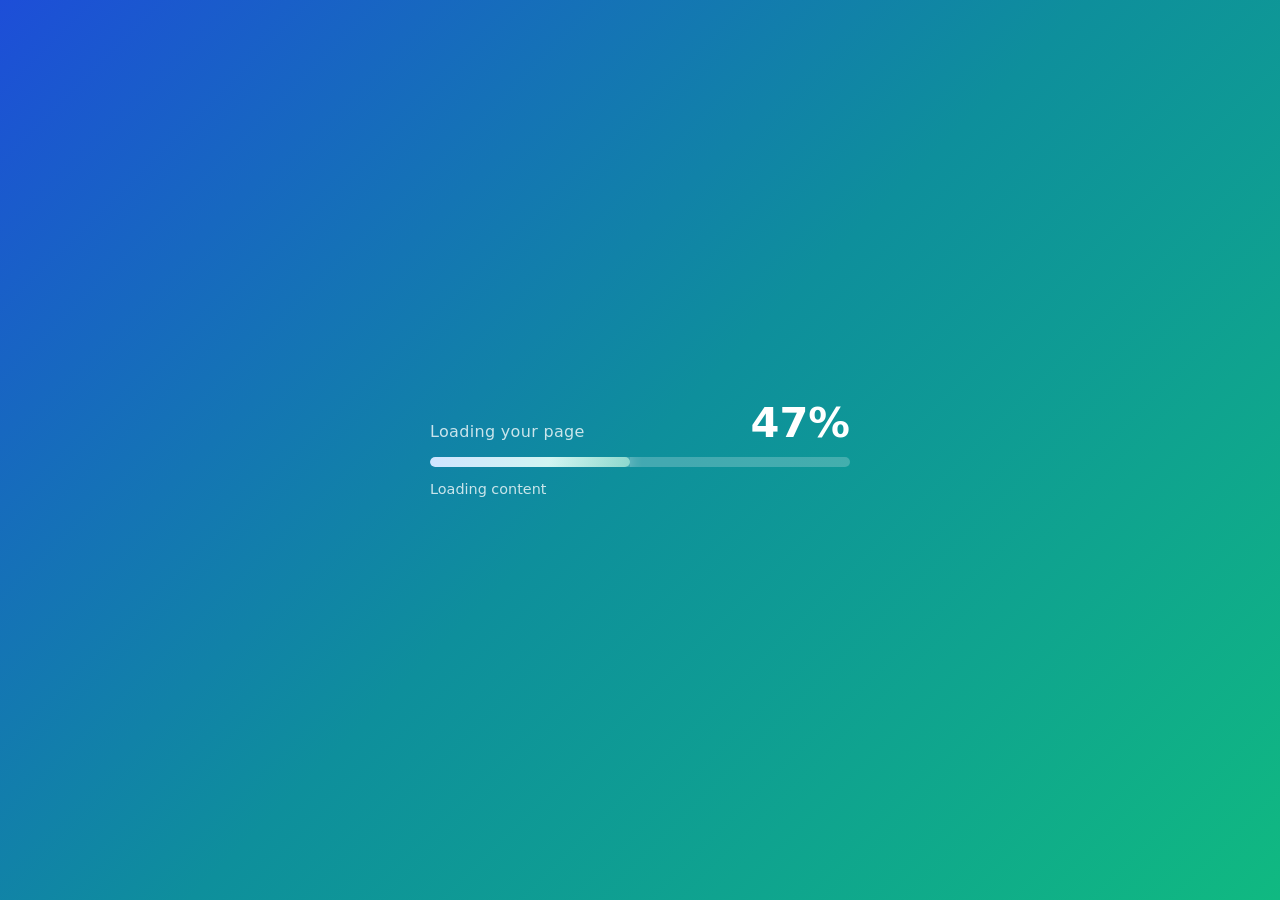
==== commit f596636d: "Create index.html" ====
--- a/index.html
+++ b/index.html
@@ -2,250 +2,121 @@
 <html lang="en">
 <head>
 <meta charset="UTF-8">
-<meta name="viewport" content="width=device-width, initial-scale=1, viewport-fit=cover">
-<title>Home | Robin Ogeto</title>
-<link href="https://fonts.googleapis.com/css2?family=Space+Grotesk:wght@500;700&family=Inter:wght@400;500&display=swap" rel="stylesheet">
-<link rel="stylesheet" href="base.css">
-<link rel="stylesheet" href="home.css">
-<link rel="stylesheet" href="notice.css">
-<link rel="stylesheet" href="effects.css">
-<script>if('IntersectionObserver' in window&&!matchMedia('(prefers-reduced-motion: reduce)').matches){document.documentElement.classList.add('js');setTimeout(function(){if(!window.__rv)document.documentElement.classList.remove('js')},4000)}</script>
+<meta name="viewport" content="width=device-width, initial-scale=1">
+<title>Loading Bar Animation</title>
+<style>
+  :root {
+    --bg: linear-gradient(135deg, #1d4ed8 0%, #0e8f9c 50%, #10b981 100%);
+    --track: rgba(255, 255, 255, .22);
+    --fill-a: #cfe4ff;
+    --fill-b: #d3ffe9;
+    --text: #ffffff;
+    --muted: rgba(255, 255, 255, .78);
+  }
+  * { box-sizing: border-box; margin: 0; padding: 0; }
+  body { font-family: system-ui, -apple-system, "Segoe UI", Roboto, sans-serif; background: #f5f7fb; color: #14213a; }
+
+  /* ---------- Loader ---------- */
+  #loader {
+    position: fixed; inset: 0; z-index: 9999;
+    display: grid; place-items: center; padding: 24px;
+    background: var(--bg); color: var(--text);
+    transition: opacity .6s ease, visibility .6s ease;
+  }
+  #loader.done { opacity: 0; visibility: hidden; }
+  .loader-box { width: min(420px, 100%); }
+  .loader-top { display: flex; justify-content: space-between; align-items: baseline; margin-bottom: 14px; }
+  .loader-label { font-size: 1rem; color: var(--muted); letter-spacing: .02em; }
+  .loader-percent { font-size: 2.6rem; font-weight: 700; font-variant-numeric: tabular-nums; line-height: 1; }
+  .bar-track { height: 10px; background: var(--track); border-radius: 999px; overflow: hidden; }
+  .bar-fill {
+    position: relative; height: 100%; width: 0; border-radius: 999px;
+    background: linear-gradient(90deg, var(--fill-a), var(--fill-b));
+    box-shadow: 0 0 14px rgba(255, 255, 255, .55);
+  }
+  /* moving shine across the filled part */
+  .bar-fill::after {
+    content: ""; position: absolute; inset: 0;
+    background: linear-gradient(110deg, transparent 30%, rgba(14,143,156,.35) 50%, transparent 70%);
+    background-size: 200% 100%;
+    animation: shine 1.4s linear infinite;
+  }
+  @keyframes shine { from { background-position: 200% 0; } to { background-position: -200% 0; } }
+  .loader-hint { margin-top: 14px; font-size: .9rem; color: var(--muted); min-height: 1.2em; }
+
+  @media (prefers-reduced-motion: reduce) {
+    .bar-fill::after { animation: none; }
+    #loader { transition-duration: .01s; }
+  }
+
+  /* ---------- Demo page content (replace with your site) ---------- */
+  main { max-width: 720px; margin: 0 auto; padding: 96px 24px; }
+  main h1 { font-size: 2.2rem; margin-bottom: 12px; }
+  main p { line-height: 1.6; color: #44536f; }
+</style>
 </head>
 <body>
-<svg width="0" height="0" style="position:absolute"><defs><linearGradient id="g" x1="0" y1="0" x2="1" y2="1"><stop offset="0" stop-color="#4f46e5"/><stop offset="1" stop-color="#06b6d4"/></linearGradient></defs></svg>
-<svg width="0" height="0" style="position:absolute" aria-hidden="true">
-  <symbol id="ic-arrow" viewBox="0 0 24 24"><path d="M7 17L17 7M8 7h9v9"/></symbol>
-  <symbol id="ic-career" viewBox="0 0 24 24"><rect x="3" y="7" width="18" height="13" rx="2"/><path d="M8 7V5a2 2 0 012-2h4a2 2 0 012 2v2M3 13h18"/></symbol>
-  <symbol id="ic-home" viewBox="0 0 24 24"><path d="M3 11l9-8 9 8v9a1 1 0 01-1 1h-5v-6H9v6H4a1 1 0 01-1-1z"/></symbol>
-  <symbol id="ic-impact" viewBox="0 0 24 24"><circle cx="12" cy="12" r="9"/><path d="M3 12h18M12 3c3 3 3 15 0 18M12 3c-3 3-3 15 0 18"/></symbol>
-  <symbol id="ic-languages" viewBox="0 0 24 24"><path d="M8 7l-5 5 5 5M16 7l5 5-5 5M14 5l-4 14"/></symbol>
-  <symbol id="ic-projects" viewBox="0 0 24 24"><rect x="3" y="3" width="7" height="7" rx="1.5"/><rect x="14" y="3" width="7" height="7" rx="1.5"/><rect x="3" y="14" width="7" height="7" rx="1.5"/><rect x="14" y="14" width="7" height="7" rx="1.5"/></symbol>
-  <symbol id="ic-services" viewBox="0 0 24 24"><path d="M12 3l2.4 5 5.6.8-4 3.9.9 5.5-4.9-2.6-4.9 2.6.9-5.5-4-3.9 5.6-.8z"/></symbol>
-</svg>
-<div class="floaters" aria-hidden="true">
-  <span class="orb" style="--x:-10%;--y:-8%;--s:46vmax;--c:var(--acc);--d:24s;--dl:0s"></span>
-  <span class="orb" style="--x:58%;--y:44%;--s:42vmax;--c:var(--acc2);--d:28s;--dl:-9s"></span>
-  <span class="orb hide-m" style="--x:28%;--y:72%;--s:32vmax;--c:var(--acc);--d:26s;--dl:-14s"></span>
-  <span class="tile" style="--x:3%;--y:14%;--d:13s;--dl:-0s;--dx:12px;--r:-8deg">&lt;/&gt;</span>
-  <span class="tile" style="--x:92%;--y:10%;--d:16s;--dl:-2s;--dx:19px;--r:-3deg">{ }</span>
-  <span class="tile hide-m" style="--x:2%;--y:58%;--d:19s;--dl:-4s;--dx:26px;--r:2deg">;</span>
-  <span class="tile" style="--x:91%;--y:38%;--d:13s;--dl:-6s;--dx:33px;--r:-7deg">#</span>
-  <span class="tile" style="--x:60%;--y:4%;--d:16s;--dl:-8s;--dx:16px;--r:-2deg">01</span>
-  <span class="tile hide-m" style="--x:94%;--y:76%;--d:19s;--dl:-10s;--dx:23px;--r:3deg">( )</span>
-  <span class="tile" style="--x:30%;--y:92%;--d:13s;--dl:-1s;--dx:30px;--r:-6deg">&lt;?php</span>
-  <span class="tile" style="--x:3%;--y:36%;--d:16s;--dl:-3s;--dx:13px;--r:-1deg">SQL</span>
-  <span class="tile hide-m" style="--x:80%;--y:90%;--d:19s;--dl:-5s;--dx:20px;--r:4deg">=&gt;</span>
-  <span class="tile" style="--x:48%;--y:70%;--d:13s;--dl:-7s;--dx:27px;--r:-5deg">git</span>
-  <span class="dot" style="--x:22%;--y:30%;--s:10px;--d:11s;--dl:-0s;--dx:8px"></span>
-  <span class="dot hide-m" style="--x:70%;--y:22%;--s:14px;--d:13s;--dl:-3s;--dx:12px"></span>
-  <span class="dot" style="--x:40%;--y:66%;--s:9px;--d:15s;--dl:-6s;--dx:16px"></span>
-  <span class="dot hide-m" style="--x:92%;--y:52%;--s:12px;--d:17s;--dl:-9s;--dx:20px"></span>
-  <span class="dot" style="--x:12%;--y:80%;--s:11px;--d:19s;--dl:-12s;--dx:24px"></span>
-  <span class="dot hide-m" style="--x:58%;--y:92%;--s:8px;--d:21s;--dl:-15s;--dx:28px"></span>
-</div>
-<nav><div class="wrap">
-<a class="brand" href="index.html"><svg width="34" height="34" viewBox="0 0 40 40"><rect width="40" height="40" rx="10" fill="url(#g)"/><path d="M14 13l-7 7 7 7M26 13l7 7-7 7M22 11l-4 18" stroke="#fff" stroke-width="2.6" fill="none" stroke-linecap="round" stroke-linejoin="round"/></svg>Robin Ogeto
-  <span style="color:var(--acc)">.dev</span></a>
-<div class="links">
-  <a href="index.html" class="on">Home</a>
-  <a href="career.html">Career</a>
-  <a href="languages.html">Languages</a>
-  <a href="projects.html">Projects</a>
-  <a href="impact.html">IT &amp; World</a>
-  <a class="pill" href="https://your-service-link-here" target="_blank" rel="noopener">Services <svg viewBox="0 0 24 24"><use href="#ic-arrow"/></svg></a>
-</div>
-<div class="auth">
-  <div class="guest">
-    <a class="btn s" href="login.html">Log in</a>
-    <a class="btn s p" href="register.html">Register</a>
-  </div>
-  <div class="user">
-    <span>Hi, <b id="uname"></b></span>
-    <button class="btn s" id="out">Log out</button>
-  </div>
-</div>
-</div></nav>
-<div class="tabs" role="navigation" aria-label="Main">
-  <a href="index.html" class="on"><svg viewBox="0 0 24 24"><use href="#ic-home"/></svg>Home</a>
-  <a href="career.html"><svg viewBox="0 0 24 24"><use href="#ic-career"/></svg>Career</a>
-  <a href="languages.html"><svg viewBox="0 0 24 24"><use href="#ic-languages"/></svg>Languages</a>
-  <a href="projects.html"><svg viewBox="0 0 24 24"><use href="#ic-projects"/></svg>Projects</a>
-  <a href="impact.html"><svg viewBox="0 0 24 24"><use href="#ic-impact"/></svg>IT &amp; World</a>
-  <a class="hot" href="https://your-service-link-here" target="_blank" rel="noopener"><svg viewBox="0 0 24 24"><use href="#ic-services"/></svg>Services</a>
-</div>
-<main class="wrap">
-<section class="page" id="home">
-<div class="hero">
-<div>
-<span class="tag">Always building</span>
-<h1>Hi, I'm <span class="grad">Robin</span>.<br>I turn ideas into real software ✨</h1>
-<p>Curiosity in Tech. I make websites and apps with HTML, CSS, Java, Python and PHP, and I'm low-key obsessed with how tech keeps changing the world.</p>
-<div class="row"><a class="btn p" href="projects.html">View my projects</a><a class="btn" href="career.html">My career path</a></div>
-</div>
-<div class="photo">
-<div class="ring"><div class="frame">
-<img src="img1.jpeg" alt="Robin Ogeto" onerror="this.remove()">
-<svg viewBox="0 0 24 24" fill="currentColor"><circle cx="12" cy="8" r="4.2"/><path d="M3.5 21c0-4.7 3.8-8 8.5-8s8.5 3.3 8.5 8z"/></svg>
-</div></div>
-<div class="hint">Online</div>
-</div>
-</div>
-<h3 class="sub">What I bring</h3>
-<div class="grid">
-  <div class="card">
-    <div class="logo">
-      <svg viewbox="0 0 24 24">
-        <path d="M13 2L4 14h7l-1 8 9-12h-7l1-8z"/>
-      </svg>
+
+<!-- Loader: place right after <body> on your site -->
+<div id="loader" role="progressbar" aria-label="Page loading" aria-valuemin="0" aria-valuemax="100" aria-valuenow="0">
+  <div class="loader-box">
+    <div class="loader-top">
+      <span class="loader-label">Loading your page</span>
+      <span class="loader-percent" id="percent">0%</span>
     </div>
-    <h3>
-      Quick learner
-    </h3>
-    <p>
-      I pick up new tools and languages fast.
-    </p>
-  </div>
-  <div class="card">
-    <div class="logo">
-      <svg viewbox="0 0 24 24">
-        <circle cx="12" cy="12" r="9"/>
-        <circle cx="12" cy="12" r="4"/>
-      </svg>
-    </div>
-    <h3>
-      Problem solver
-    </h3>
-    <p>
-      I break big problems into small, testable steps.
-    </p>
-  </div>
-  <div class="card">
-    <div class="logo">
-      <svg viewbox="0 0 24 24">
-        <circle cx="9" cy="8" r="3.5"/>
-        <path d="M2 20c0-4 3-6 7-6M16 11a3 3 0 100-6M22 20c0-3-2-5-5-5"/>
-      </svg>
-    </div>
-    <h3>
-      Team player
-    </h3>
-    <p>
-      Clear communication and collaboration.
-    </p>
+    <div class="bar-track"><div class="bar-fill" id="fill"></div></div>
+    <p class="loader-hint" id="hint">Getting things ready</p>
   </div>
 </div>
 
+<!-- Your website content goes here -->
+<main>
+  <h1>Welcome to my website</h1>
+  <p>The loading bar has finished and the page is ready. Replace this section with your own content.</p>
+</main>
 
-<!-- ===== SERVICES BUTTON: replace https://your-service-link-here with your service link. It appears in the menu and phone tab bar of every page and in this banner: use Find & Replace across all files ===== -->
-<section class="svc-banner" aria-labelledby="svc-t">
-  <div class="svc-ico"><svg viewBox="0 0 24 24"><use href="#ic-services"/></svg></div>
-  <div class="svc-text">
-    <span class="svc-tag">Services &middot; open for requests</span>
-    <h3 id="svc-t">Need a hand with tech? I offer student-friendly services.</h3>
-    <p>I help university students and small businesses with the digital side of life: HELB, KUCCPS and KRA applications, software installation and laptop set-up, and project writing support (guidance, structure and proofreading, so the work stays yours). Tap the button to see everything I offer and request a service.</p>
-    <ul class="svc-chips">
-      <li>HELB &amp; KUCCPS</li>
-      <li>KRA applications</li>
-      <li>Software installation</li>
-      <li>Project writing support</li>
-    </ul>
-  </div>
-  <div class="svc-cta">
-    <a class="btn p big" href="https://techservices-iota.vercel.app/" target="_blank" rel="noopener">Explore my services <svg viewBox="0 0 24 24"><use href="#ic-arrow"/></svg></a>
-    <small>Opens in a new tab</small>
-  </div>
-</section>
-</section>
-</main>
-<div class="wrap" id="contact">
-  <div class="contact">
-    <h3>
-      Let's connect ✨
-    </h3>
-    <p>
-      Got an internship, a project idea, or just wanna talk code? My inbox is always open. Slide in anytime.
-    </p>
-    <div class="ci">
-      <a aria-label="Email" href="mailto:ogeto783@gmail.com">
-        <svg viewbox="0 0 24 24">
-          <rect height="16" rx="2" width="20" x="2" y="4"/>
-          <path d="M22 7l-10 7L2 7"/>
-        </svg>
-        Email
-      </a>
-      <a aria-label="Call" href="tel:+254703754836">
-        <svg viewbox="0 0 24 24">
-          <path d="M22 16.9v3a2 2 0 01-2.2 2 19.8 19.8 0 01-8.6-3.1 19.5 19.5 0 01-6-6A19.8 19.8 0 012.1 4.2 2 2 0 014.1 2h3a2 2 0 012 1.7c.1 1 .4 1.9.7 2.8a2 2 0 01-.5 2.1L8.1 9.9a16 16 0 006 6l1.3-1.3a2 2 0 012.1-.4c.9.3 1.8.6 2.8.7a2 2 0 011.7 2z"/>
-        </svg>
-        Call
-      </a>
-      <a aria-label="LinkedIn" href="https://www.linkedin.com/in/your-name" rel="noopener" target="_blank">
-        <svg viewbox="0 0 24 24">
-          <path d="M16 8a6 6 0 016 6v7h-4v-7a2 2 0 00-4 0v7h-4v-7a6 6 0 016-6zM2 9h4v12H2zM4 2a2 2 0 110 4 2 2 0 010-4z"/>
-        </svg>
-        LinkedIn
-      </a>
-      <a aria-label="GitHub" href="https://github.com/your-name" rel="noopener" target="_blank">
-        <svg viewbox="0 0 24 24">
-          <path d="M9 19c-4 1-4-2-6-2m12 4v-3a3 3 0 00-1-2c3 0 6-2 6-6a5 5 0 00-1-3 5 5 0 000-3s-1 0-3 1a10 10 0 00-6 0C6 3 5 3 5 3a5 5 0 000 3 5 5 0 00-1 3c0 4 3 6 6 6a3 3 0 00-1 2v3"/>
-        </svg>
-        GitHub
-      </a>
-      <a aria-label="Instagram" href="https://www.instagram.com/your-name" rel="noopener" target="_blank">
-        <svg viewbox="0 0 24 24">
-          <rect height="20" rx="5" width="20" x="2" y="2"/>
-          <path d="M16 11.4a4 4 0 11-7.9 1.2 4 4 0 017.9-1.2zM17.5 6.5h.01"/>
-        </svg>
-        Instagram
-      </a>
-    </div>
-  </div>
-</div>
-<footer>© 2026 Robin Ogeto. All rights reserved.</footer>
-<div class="notice" id="notice" role="dialog" aria-modal="true" aria-labelledby="nt" aria-describedby="nd">
-  <div class="nbox">
-    <button class="nx" id="nclose" type="button" aria-label="Close notice">&times;</button>
+<script>
+(function () {
+  var MIN_TIME = 4500;            // shortest time (ms) the loader stays visible
+  var REDIRECT_URL = 'index.html'; // page to open when loading finishes
+  var loader = document.getElementById('loader');
+  var fill = document.getElementById('fill');
+  var percentEl = document.getElementById('percent');
+  var hint = document.getElementById('hint');
+  var hints = [[0, 'Getting things ready'], [35, 'Loading content'], [70, 'Almost there'], [95, 'Done']];
 
-    <div class="nhead">
-      <div class="nicon"><svg viewBox="0 0 24 24" aria-hidden="true"><circle cx="12" cy="12" r="3"/><path d="M12 2v3M12 19v3M2 12h3M19 12h3M4.9 4.9L7 7M17 17l2.1 2.1M4.9 19.1L7 17M17 7l2.1-2.1"/></svg></div>
-      <span class="npill">Under development &middot; Beta</span>
-      <h2 id="nt">Dear Customer,</h2>
-      <p class="nlead" id="nd">Thank you for visiting! This website is still under development, so some parts may be incomplete or change as I keep improving it.</p>
-    </div>
+  var start = performance.now();
+  var progress = 0;
+  var pageLoaded = document.readyState === 'complete';
+  window.addEventListener('load', function () { pageLoaded = true; });
 
-    <div class="nbody">
-      <h3>Current status</h3>
-      <ul class="nstatus">
-        <li>Responsive design</li>
-        <li>Page navigation</li>
-        <li>Login system &amp; register</li>
-        <li class="wip">Secure server &amp; database</li>
-        <li class="wip">Real project content</li>
-        <li class="wip">Testing &amp; security checks</li>
-      </ul>
+  function tick(now) {
+    // Move quickly at first, slow down near 90%, and only finish once the page has really loaded
+    var cap = pageLoaded && now - start >= MIN_TIME ? 100 : 90;
+    progress += (cap - progress) * 0.012 + 0.03;
+    if (progress > cap) progress = cap;
 
-      <h3>What is happening behind the scenes</h3>
-      <ul class="ntech">
-        <li><b>Front-end:</b> the site is built with HTML, CSS and JavaScript. Layouts, animations and the mobile view are still being tested on different devices and browsers.</li>
-        <li><b>Accounts:</b> Login and Register are still under development. Your details are saved only in your own browser (local storage), not on a server, so they will not follow you to another device or browser.</li>
-        <li><b>Coming next:</b> a secure back end using PHP and MySQL, with hashed passwords, protected sessions and server-side validation.</li>
-      </ul>
-      <p class="nwarn"><b>Please note:</b> while accounts are in development mode, do not use a password that you use on other websites.</p>
+    var shown = Math.floor(progress);
+    fill.style.width = progress + '%';
+    percentEl.textContent = shown + '%';
+    loader.setAttribute('aria-valuenow', shown);
+    for (var i = hints.length - 1; i >= 0; i--) {
+      if (shown >= hints[i][0]) { hint.textContent = hints[i][1]; break; }
+    }
 
-      <h3>Your feedback matters</h3>
-      <p>Found a bug, a layout problem, or have an idea? Tell me which page you were on, your device and browser, and what happened. Every message helps me build a better final website.</p>
-    </div>
-
-    <div class="nact">
-      <a class="btn p" href="mailto:ogeto783@gmail.com?subject=Website%20feedback&amp;body=Hi%20Robin%2C%0A%0APage%3A%0ADevice%20%26%20browser%3A%0AWhat%20happened%20or%20my%20idea%3A%0A"><svg viewBox="0 0 24 24" aria-hidden="true"><rect x="2" y="4" width="20" height="16" rx="2"/><path d="M22 7l-10 7L2 7"/></svg>Email feedback</a>
-      <a class="btn wa" href="https://wa.me/254703754836?text=Hi%20Robin%2C%20here%20is%20my%20feedback%20on%20your%20website%3A%20" target="_blank" rel="noopener"><svg viewBox="0 0 24 24" aria-hidden="true"><path d="M3 21l1.6-4.8A9 9 0 1112 21a9 9 0 01-4.4-1.2z"/><path d="M9 9c0 3 3 6 6 6l1-2-2-1-1 1c-1-.5-2-1.5-2.5-2.5l1-1-1-2z"/></svg>WhatsApp</a>
-      <button class="btn full" id="nok" type="button">Continue to site</button>
-    </div>
-  </div>
-</div>
-<script src="common.js"></script>
-<script src="session.js"></script>
-<script src="notice.js"></script>
-<script src="animate.js"></script>
+    if (progress >= 99.5) {
+      fill.style.width = '100%';
+      percentEl.textContent = '100%';
+      setTimeout(function () {
+        loader.classList.add('done');
+        setTimeout(function () { window.location.replace(index1.html); }, 600);
+      }, 350);
+      return;
+    }
+    requestAnimationFrame(tick);
+  }
+  requestAnimationFrame(tick);
+})();
+</script>
 </body>
 </html>
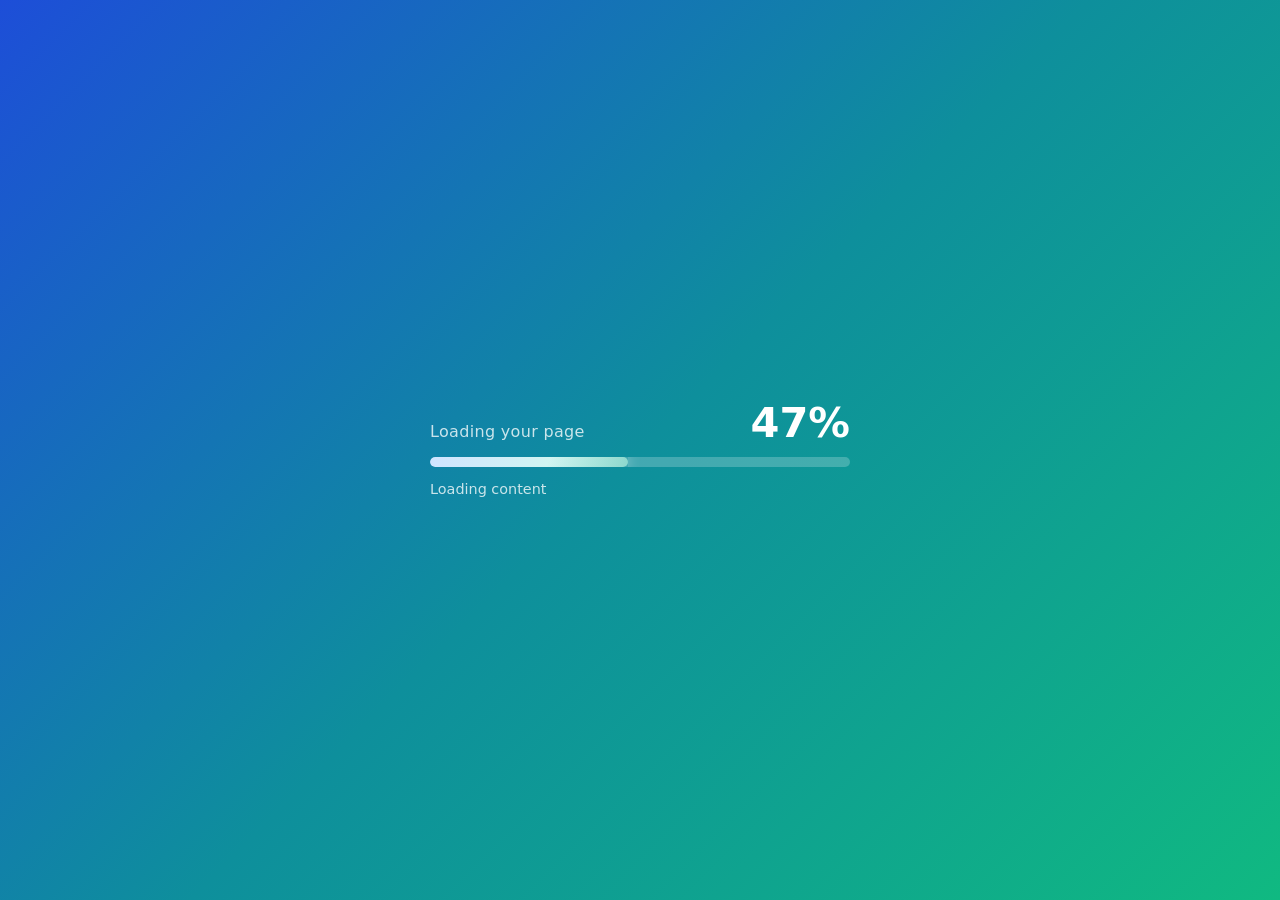
==== commit fa47c97c: "Update index.html" ====
--- a/index.html
+++ b/index.html
@@ -3,7 +3,7 @@
 <head>
 <meta charset="UTF-8">
 <meta name="viewport" content="width=device-width, initial-scale=1">
-<title>Loading Bar Animation</title>
+<title>Home Page</title>
 <style>
   :root {
     --bg: linear-gradient(135deg, #1d4ed8 0%, #0e8f9c 50%, #10b981 100%);
@@ -72,13 +72,13 @@
 <!-- Your website content goes here -->
 <main>
   <h1>Welcome to my website</h1>
-  <p>The loading bar has finished and the page is ready. Replace this section with your own content.</p>
+  <p>Something went wrong while loading this page.Please wait.........</p>
 </main>
 
 <script>
 (function () {
   var MIN_TIME = 4500;            // shortest time (ms) the loader stays visible
-  var REDIRECT_URL = 'index.html'; // page to open when loading finishes
+  var REDIRECT_URL = 'index1.html'; // page to open when loading finishes
   var loader = document.getElementById('loader');
   var fill = document.getElementById('fill');
   var percentEl = document.getElementById('percent');
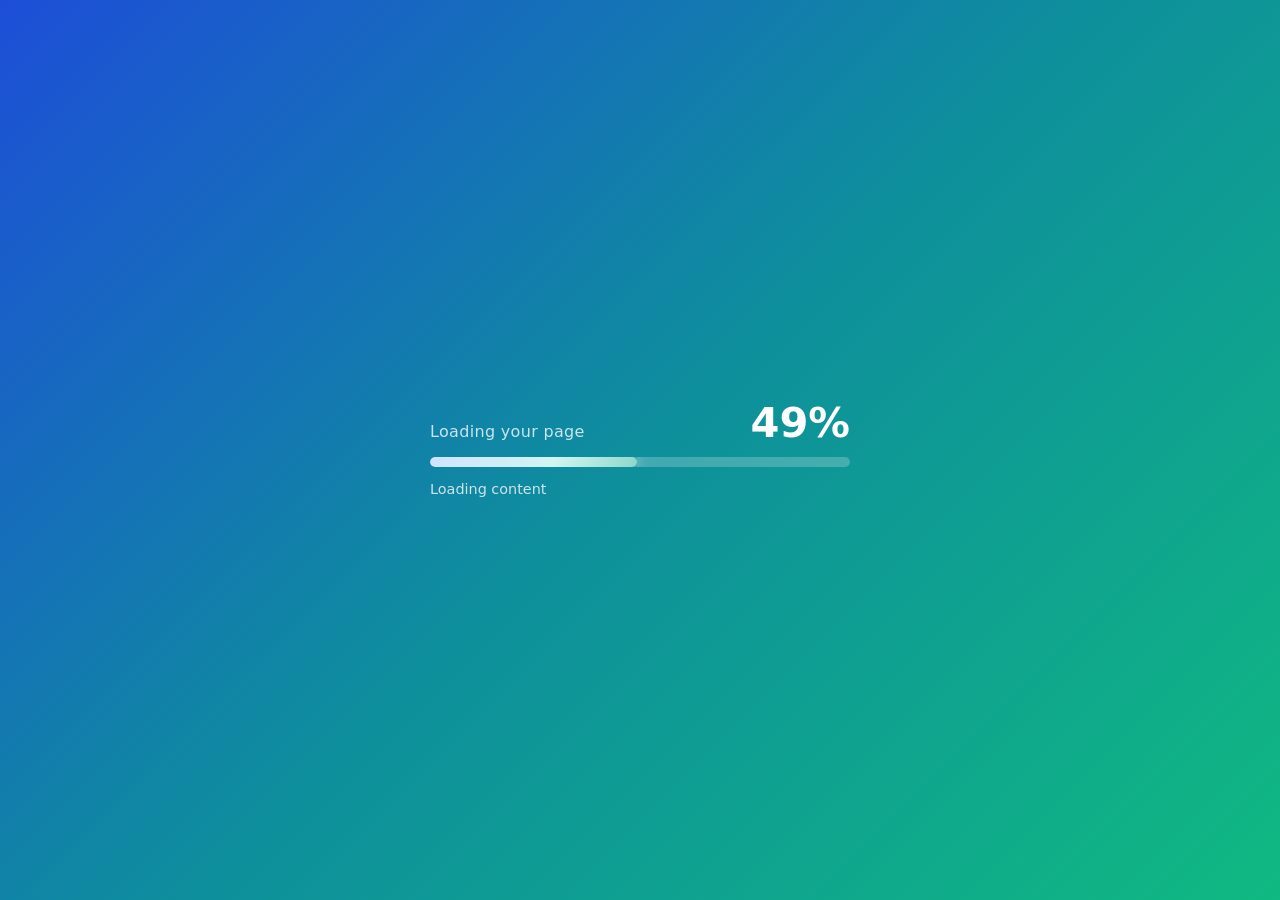
==== commit bf77f977: "Update index.html" ====
--- a/index.html
+++ b/index.html
@@ -70,10 +70,6 @@
 </div>
 
 <!-- Your website content goes here -->
-<main>
-  <h1>Welcome to my website</h1>
-  <p>Something went wrong while loading this page.Please wait.........</p>
-</main>
 
 <script>
 (function () {
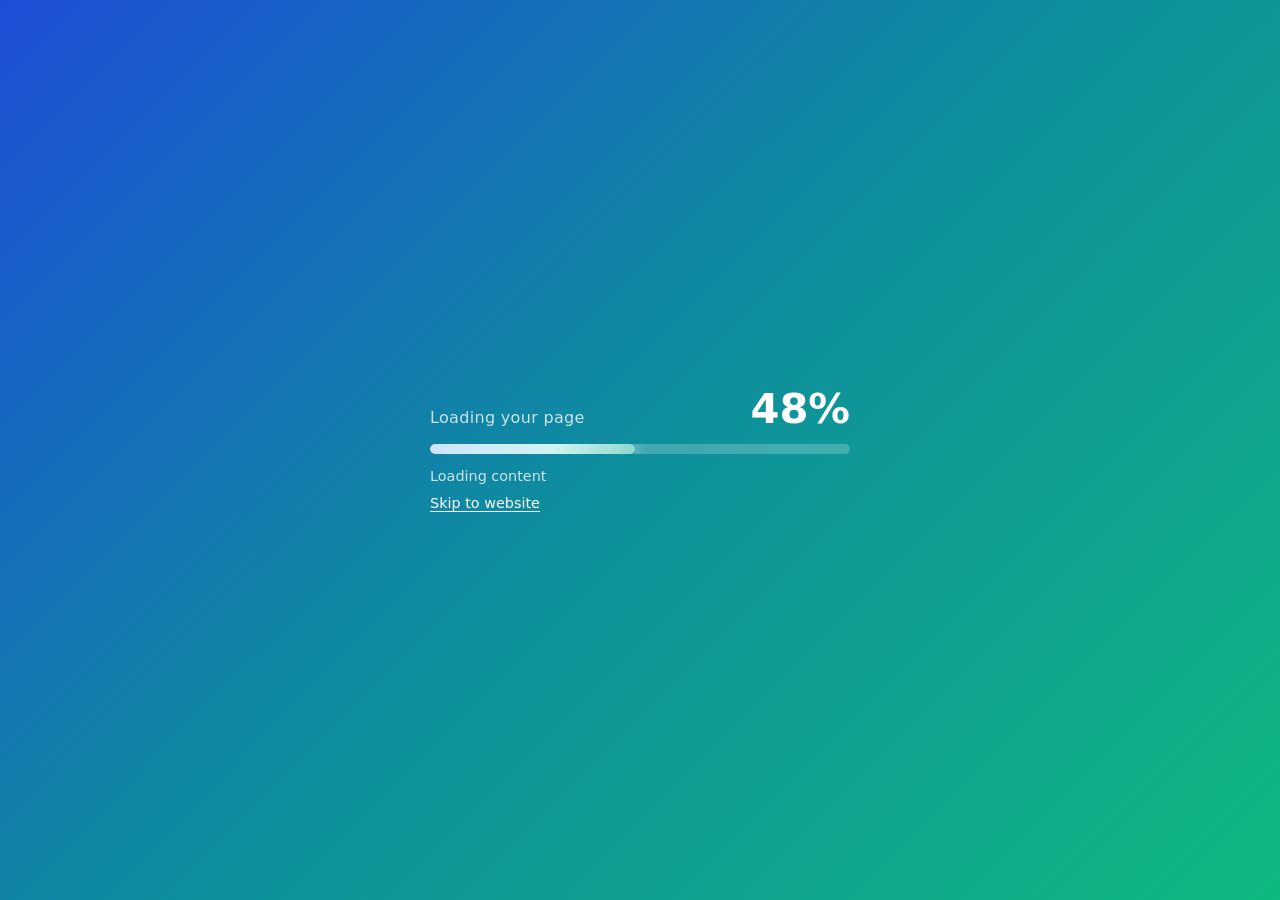
==== commit 73eb2494: "Update index.html" ====
--- a/index.html
+++ b/index.html
@@ -44,6 +44,8 @@
   @keyframes shine { from { background-position: 200% 0; } to { background-position: -200% 0; } }
   .loader-hint { margin-top: 14px; font-size: .9rem; color: var(--muted); min-height: 1.2em; }
 
+  .skip { display: inline-block; margin-top: 10px; font-size: .9rem; color: var(--text); text-underline-offset: 3px; }
+
   @media (prefers-reduced-motion: reduce) {
     .bar-fill::after { animation: none; }
     #loader { transition-duration: .01s; }
@@ -66,10 +68,15 @@
     </div>
     <div class="bar-track"><div class="bar-fill" id="fill"></div></div>
     <p class="loader-hint" id="hint">Getting things ready</p>
+    <a id="skip" class="skip" href="index1.html">Skip to website</a>
   </div>
 </div>
 
 <!-- Your website content goes here -->
+<main>
+  <h1>Welcome to my website</h1>
+  <p>The loading bar has finished and the page is ready. Replace this section with your own content.</p>
+</main>
 
 <script>
 (function () {
@@ -80,6 +87,18 @@
   var percentEl = document.getElementById('percent');
   var hint = document.getElementById('hint');
   var hints = [[0, 'Getting things ready'], [35, 'Loading content'], [70, 'Almost there'], [95, 'Done']];
+
+  var skip = document.getElementById('skip');
+  skip.href = REDIRECT_URL;
+
+  var redirected = false;
+  function goHome() {
+    if (redirected) return;
+    redirected = true;
+    window.location.replace(REDIRECT_URL);
+  }
+  // Safety net: redirect even if the animation is paused (e.g. background tab)
+  setTimeout(goHome, MIN_TIME + 8000);
 
   var start = performance.now();
   var progress = 0;
@@ -105,7 +124,7 @@
       percentEl.textContent = '100%';
       setTimeout(function () {
         loader.classList.add('done');
-        setTimeout(function () { window.location.replace(index1.html); }, 600);
+        setTimeout(goHome, 600);
       }, 350);
       return;
     }
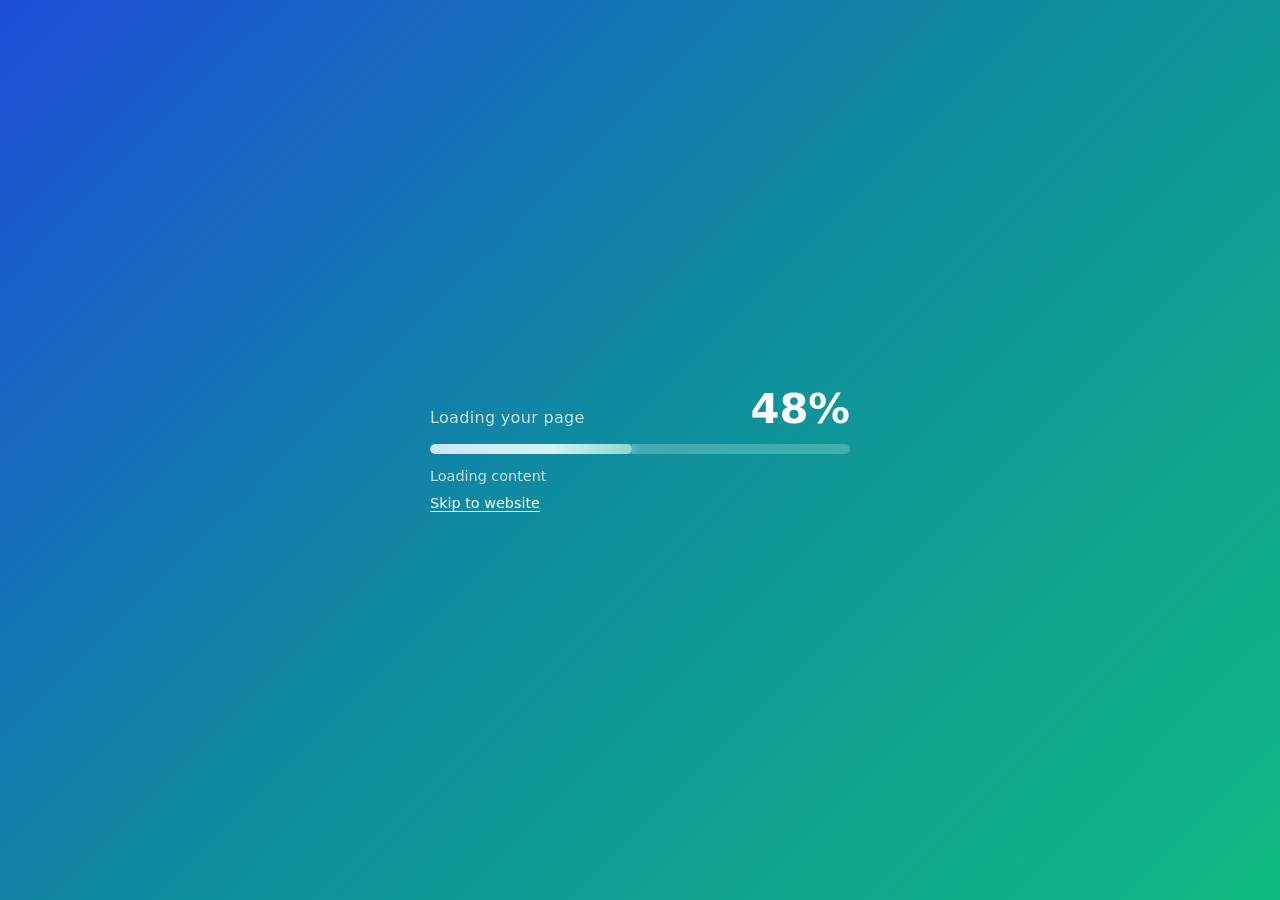
==== commit 6bd144bd: "Update index.html" ====
--- a/index.html
+++ b/index.html
@@ -74,8 +74,8 @@
 
 <!-- Your website content goes here -->
 <main>
-  <h1>Welcome to my website</h1>
-  <p>The loading bar has finished and the page is ready. Replace this section with your own content.</p>
+ 
+  <p>Please wait........</p>
 </main>
 
 <script>
